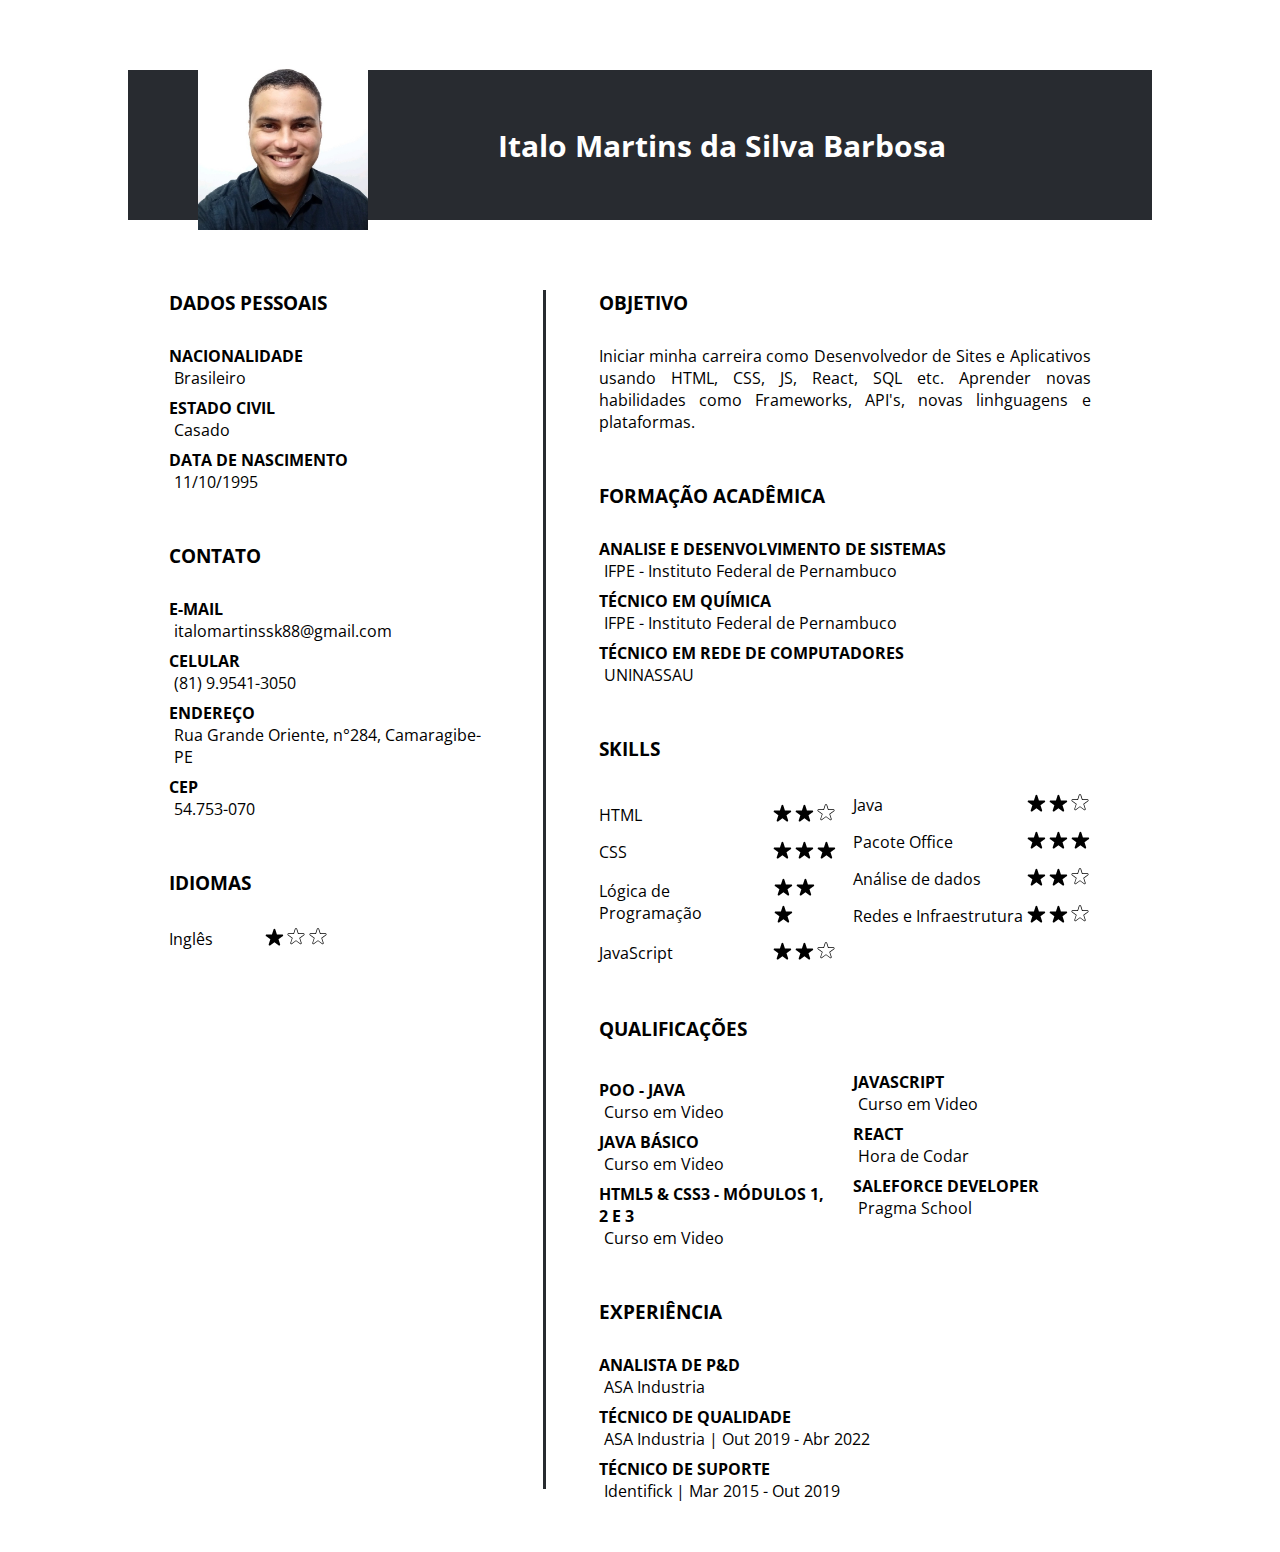
==== MyCurricullum/myCurricullum.html @ 5023686c "Initial commit" ====
<!DOCTYPE html>
<html lang="pt-br">
<head>
    <meta charset="UTF-8">
    <meta http-equiv="X-UA-Compatible" content="IE=edge">
    <meta name="viewport" content="width=device-width, initial-scale=1.0">
    <link rel="stylesheet" href="style/style.css">
    <link rel="stylesheet" href="style/styleSmartphone.css">
    <title>Italo Martins | Curriculo</title>
</head>
<body>
    <header>
        <img src="image/mySelf.jfif" alt="mySelf">
        <h2>Italo Martins da Silva Barbosa</h2>
    </header>
    <main>
        <section id="pessonalInformations">
            <article id="personalData">
                <h3>Dados Pessoais</h3>
                <dl>
                    <dt><strong>Nacionalidade</strong></dt>
                    <dd>Brasileiro</dd>
                    <dt><strong>Estado Civil</strong></dt>
                    <dd>Casado</dd>
                    <dt><strong>Data de nascimento</strong></dt>
                    <dd>11/10/1995</dd>
                </dl>
            </article>
            <article id="contacts">
                <h3>Contato</h3>
                <dl>
                    <dt><strong>E-mail</strong></dt>
                    <dd>italomartinssk88@gmail.com</dd>
                    <dt><strong>Celular</strong></dt>
                    <dd>(81) 9.9541-3050</dd>
                    <dt><strong>Endereço</strong></dt>
                    <dd>Rua Grande Oriente, n°284, Camaragibe-PE</dd>
                    <dt><strong>Cep</strong></dt>
                    <dd>54.753-070</dd>
                </dl>
            </article>
            <article id="languages">
                <h3>Idiomas</h3>
                <p>Inglês <span><img src="image/blackStar.svg" alt="blackStar"><img src="image/whiteStar.svg" alt="whiteStar"><img src="image/whiteStar.svg" alt="whiteStar"></span></p>
            </article>
        </section>
        <section id="professionalInformations">
            <article id="objective">
                <h3>Objetivo</h3>
                <p>Iniciar minha carreira como Desenvolvedor de Sites e Aplicativos usando HTML, CSS, JS, React, SQL etc. Aprender novas habilidades como Frameworks, API's, novas linhguagens e plataformas. </p>
            </article>
            <article id="formation">
                <h3>Formação Acadêmica</h3>
                <dl>
                    <dt><strong>Analise e Desenvolvimento de Sistemas</strong></dt>
                    <dd>IFPE - Instituto Federal de Pernambuco</dd>
                    <dt><strong>Técnico em Química</strong></dt>
                    <dd>IFPE - Instituto Federal de Pernambuco</dd>
                    <dt><strong>Técnico em Rede de Computadores</strong></dt>
                    <dd>UNINASSAU</dd>
                </dl>
            </article>
            <article id="skills">
                <h3>Skills</h3>
                <ul>
                    <li>
                        HTML <span><img src="image/blackStar.svg" alt="blackStar"><img src="image/blackStar.svg" alt="blackStar"><img src="image/whiteStar.svg" alt="whiteStar"></span>
                    </li>
                    <li>
                        CSS <span><img src="image/blackStar.svg" alt="blackStar"><img src="image/blackStar.svg" alt="blackStar"><img src="image/blackStar.svg" alt="blackStar"></span>
                    </li>
                    <li>
                        Lógica de Programação <span><img src="image/blackStar.svg" alt="blackStar"><img src="image/blackStar.svg" alt="blackStar"><img src="image/blackStar.svg" alt="blackStar"></span>
                    </li>
                    <li>
                        JavaScript <span><img src="image/blackStar.svg" alt="blackStar"><img src="image/blackStar.svg" alt="blackStar"><img src="image/whiteStar.svg" alt="whiteStar"></span>
                    </li>
                    <li>
                        Java <span><img src="image/blackStar.svg" alt="blackStar"><img src="image/blackStar.svg" alt="blackStar"><img src="image/whiteStar.svg" alt="whiteStar"></span>
                    </li>
                    <li>
                        Pacote Office<span><img src="image/blackStar.svg" alt="blackStar"><img src="image/blackStar.svg" alt="blackStar"><img src="image/blackStar.svg" alt="blackStar"></span>
                    </li>
                    <li>
                        Análise de dados <span><img src="image/blackStar.svg" alt="blackStar"><img src="image/blackStar.svg" alt="blackStar"><img src="image/whiteStar.svg" alt="whiteStar"></span>
                    </li>
                    <li>
                        Redes e Infraestrutura <span><img src="image/blackStar.svg" alt="blackStar"><img src="image/blackStar.svg" alt="blackStar"><img src="image/whiteStar.svg" alt="whiteStar"></span>
                    </li>
                </ul>
            </article>
            <article id="courses">
                <h3>Qualificações</h3>
                <dl>
                    <dt><strong>POO - Java</strong></dt>
                    <dd>Curso em Video</dd>
                    <dt><strong>Java Básico</strong></dt>
                    <dd>Curso em Video</dd>
                    <dt><strong>HTML5 & CSS3 - Módulos 1, 2 e 3</strong></dt>
                    <dd>Curso em Video</dd>
                    <dt><strong>JavaScript</strong></dt>
                    <dd>Curso em Video</dd>
                    <dt><strong>React</strong></dt>
                    <dd>Hora de Codar</dd>
                    <dt><strong>Saleforce Developer</strong></dt>
                    <dd>Pragma School</dd>
                </dl>
            </article>
            <article id="experience">
                <h3>Experiência</h3>
                <dl>
                    <dt><strong>Analista de P&D</strong></dt>
                    <dd>ASA Industria</dd>
                    <dt><strong>Técnico de Qualidade</strong></dl>
                    <dd>ASA Industria | Out 2019 - Abr 2022</dd>    
                    <dt><strong>Técnico de Suporte</strong></dt>
                    <dd>Identifick | Mar 2015 - Out 2019 </dd>
                </dl>
            </article>
        </section>
    </main>
    
</body>
</html>
---- MyCurricullum/style/style.css ----
@import url('https://fonts.googleapis.com/css2?family=Open+Sans:ital@0;1&display=swap');

*{
    margin: 0;
    padding: 0;

    font-family: 'Open Sans';
}

header{
    display: flex;
    align-items: center;

    width: 80%;
    height: 150px;

    margin: 70px auto;

    background-color: #282b30;
    color: white;
    font-size: 20px;
}

header img{
    margin: 0 130px 0 70px;

    width: 170px;
    height: 170px;
}

main{
    width: 80%;
    
    margin: auto;
}

main section{
    float: left;
}

#pessonalInformations{
    display: flex;
    flex-direction: column;
    align-items: center;
    
    width: 40%;
}

article{
    width: 80%;

    margin: 0 0 50px 0;
}

h3{
    margin: 0 0 30px 0;

    text-transform: uppercase;
}

#pessonalInformations p{
    display: flex;
    align-items: center;
}

#pessonalInformations p span{
    margin-left: 50px;
}

#pessonalInformations p span img{
    width: 22px;
    height: 22px;
}

dt{
    margin-top: 8px;

    font-size: 1em;
    text-transform: uppercase;
}

dd{
    margin-left: 5px;
}

#professionalInformations{
    display: flex;
    flex-direction: column;
    align-items: center;

    position: relative;
    
    width: 60%;
}

#professionalInformations:before{
    content: '';
    display: block;

    position: absolute;
    top: 0;
    left: 5px;

    width: 3px;
    height: 95%;

    background-color: #282b30;
}

#professionalInformations p{
    text-align: justify;
}

#professionalInformations ul{
    list-style: none;

    columns: 2;
}

#skills ul li{
    display: flex;
    justify-content: space-between;
    align-items: center;

    margin: 10px 0;
}

#professionalInformations img{
    width: 22px;
    height: 22px;
}

#courses dl{
    columns: 2;
}
---- MyCurricullum/style/styleSmartphone.css ----
@media (max-width: 500px){
	
header{
   width: 100%;
   height: 80px;
	
   margin: 40px auto;	
   font-size: 10px;
}

header img{
    margin: 0 25px 0 30px;

    width: 90px;
    height: 90px;
}

main{
    width: 100%;
}

main section{
    float: none;
}
	
main h3{
    background-image: linear-gradient(to right, #282b30 1%, transparent);
    color: white;
}

#pessonalInformations{
    display: flex;
    flex-direction: column;
    align-items: center;
    
    width: 100%;
}

#pessonalInformations p span img{
    width: 15px;
    height: 15px;
}

article{
    width: 100%;

    margin: 0 0 25px 0;
    padding: 0 0 0 20px;
}

h3{
    margin: 0 0 15px 0;

    text-transform: uppercase;
}

#contacts dl dd:nth-child(8){
    margin-left: 5px;
}

#professionalInformations{
    float: left;
}

#professionalInformations{
    display: flex;
    flex-direction: column;
    align-items: center;

    position: relative;
    
    width: 100%;
}

#professionalInformations:before{
    content: '';
    display: none;

    position: absolute;
    top: 0;
    left: 5px;

    width: 3px;
    height: 95%;

    background-color: #041c41;
}

#professionalInformations p{
    width: 95%;
    text-align: justify;
}

#skills ul li {
    flex-direction: column;
    align-items: flex-start;    	
}

#professionalInformations img{
    width: 15px;
    height: 15px;
}

#courses dl dt:nth-child(7){
    padding-top: 7px; 
}

#courses dl dt:nth-child(7),dd:nth-child(8),dt:nth-child(9),dd:nth-child(10),dt:nth-child(11),dd:nth-child(12){
    margin-left: -20px;
}
}
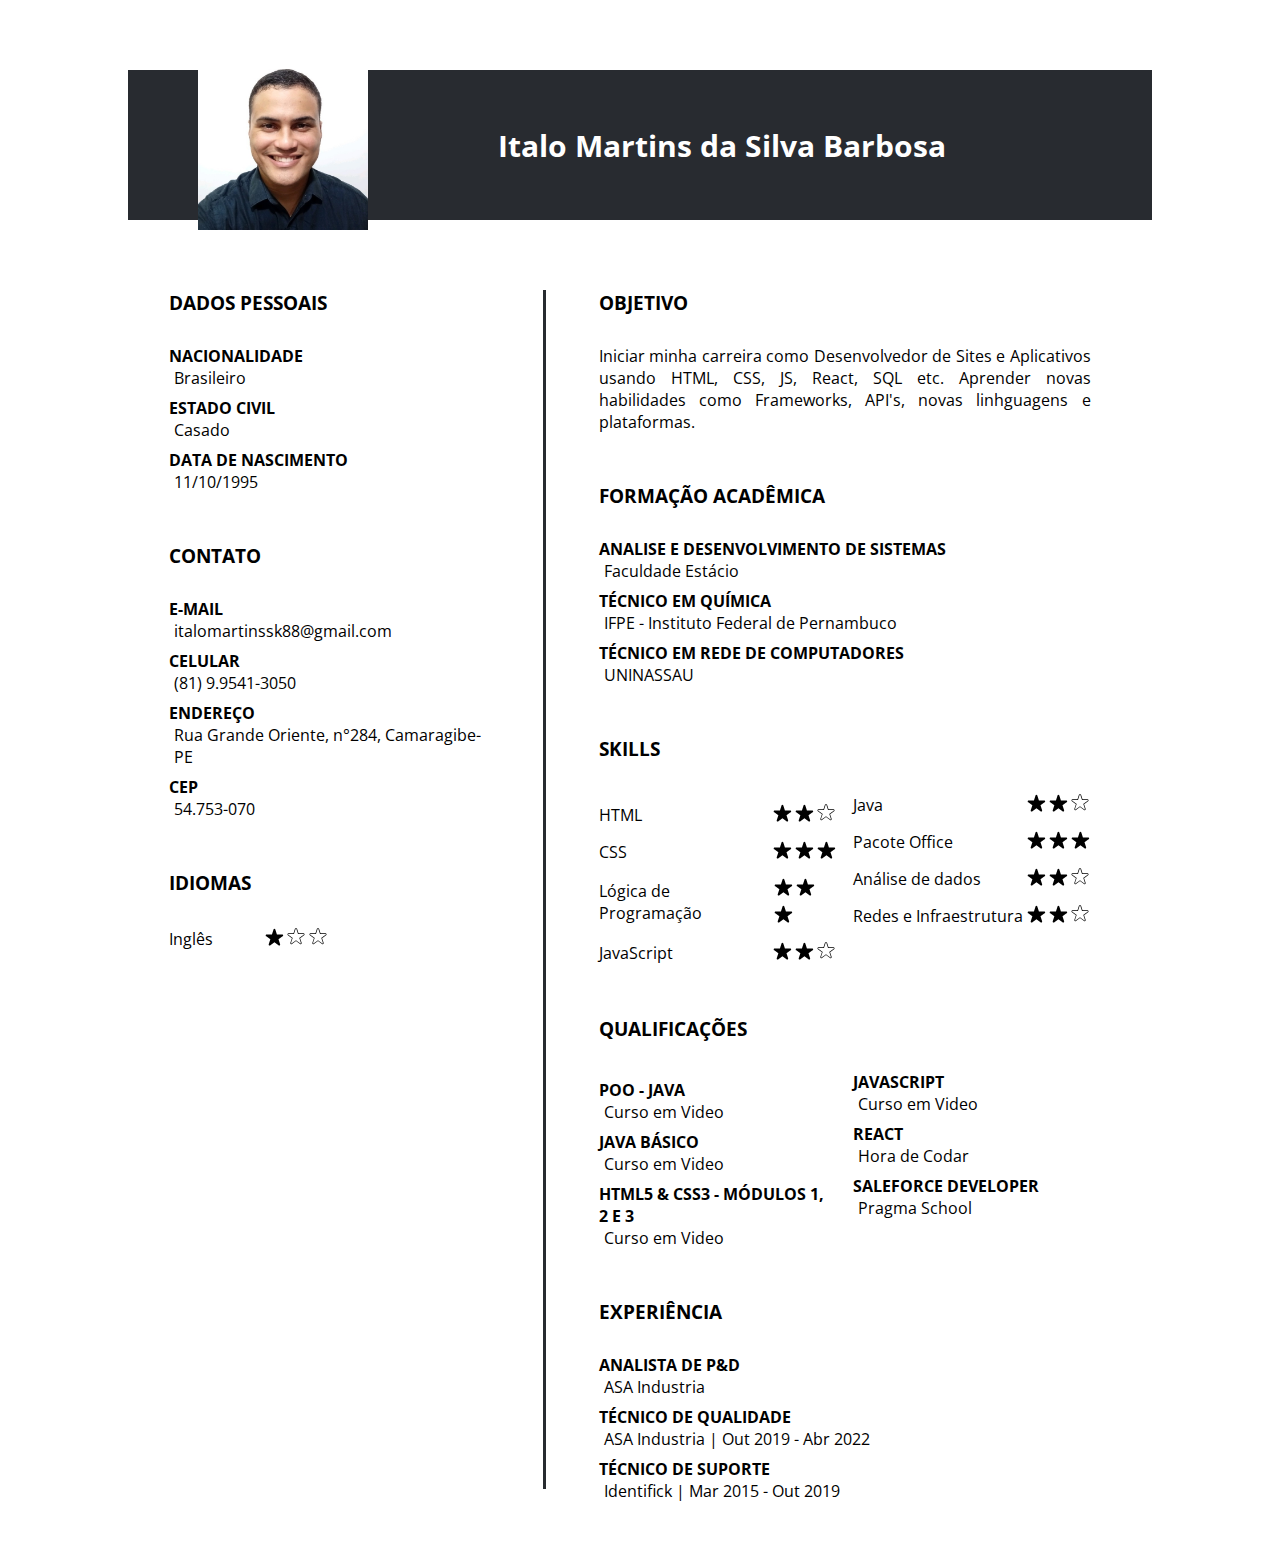
==== commit 1b10b0d0: "Update myCurricullum.html" ====
--- a/MyCurricullum/myCurricullum.html
+++ b/MyCurricullum/myCurricullum.html
@@ -53,7 +53,7 @@
                 <h3>Formação Acadêmica</h3>
                 <dl>
                     <dt><strong>Analise e Desenvolvimento de Sistemas</strong></dt>
-                    <dd>IFPE - Instituto Federal de Pernambuco</dd>
+                    <dd>Faculdade Estácio</dd>
                     <dt><strong>Técnico em Química</strong></dt>
                     <dd>IFPE - Instituto Federal de Pernambuco</dd>
                     <dt><strong>Técnico em Rede de Computadores</strong></dt>
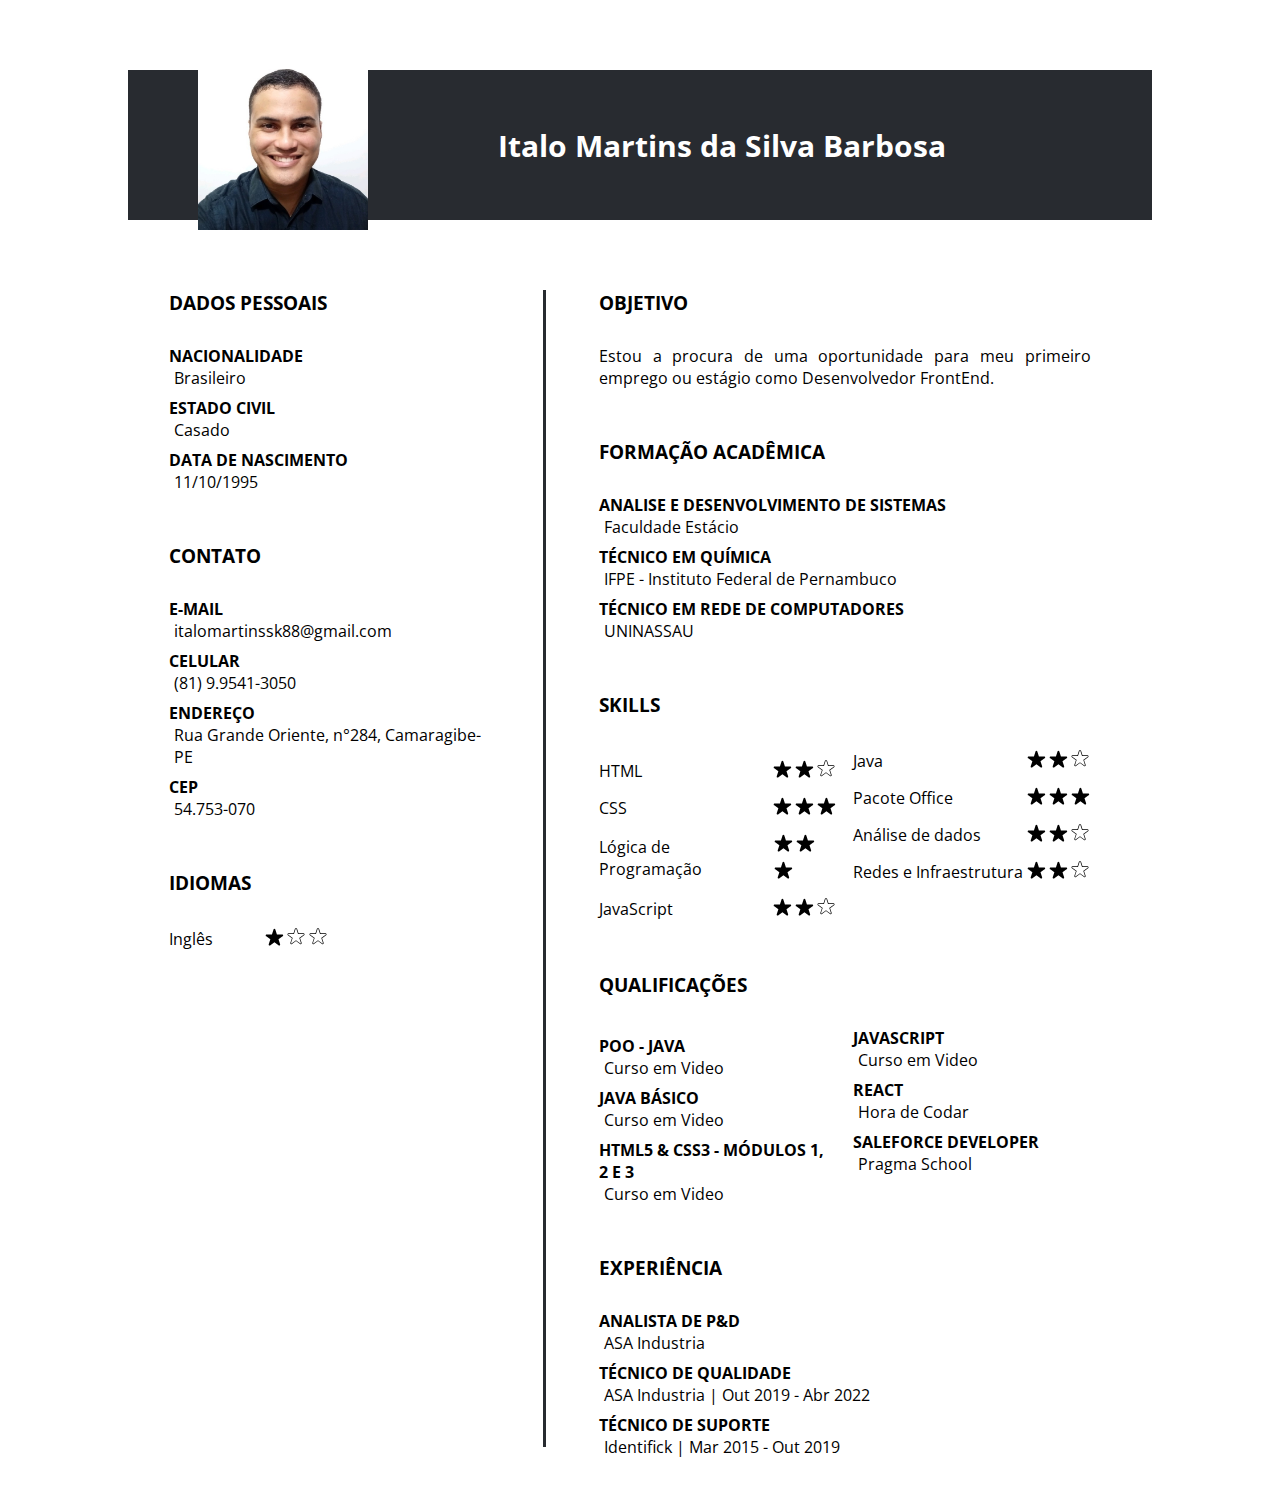
==== commit 42ad6805: "Update myCurricullum.html" ====
--- a/MyCurricullum/myCurricullum.html
+++ b/MyCurricullum/myCurricullum.html
@@ -47,7 +47,9 @@
         <section id="professionalInformations">
             <article id="objective">
                 <h3>Objetivo</h3>
-                <p>Iniciar minha carreira como Desenvolvedor de Sites e Aplicativos usando HTML, CSS, JS, React, SQL etc. Aprender novas habilidades como Frameworks, API's, novas linhguagens e plataformas. </p>
+                <p>Estou a procura de uma oportunidade para meu primeiro emprego ou estágio como 
+                   Desenvolvedor FrontEnd. 
+                </p>
             </article>
             <article id="formation">
                 <h3>Formação Acadêmica</h3>
